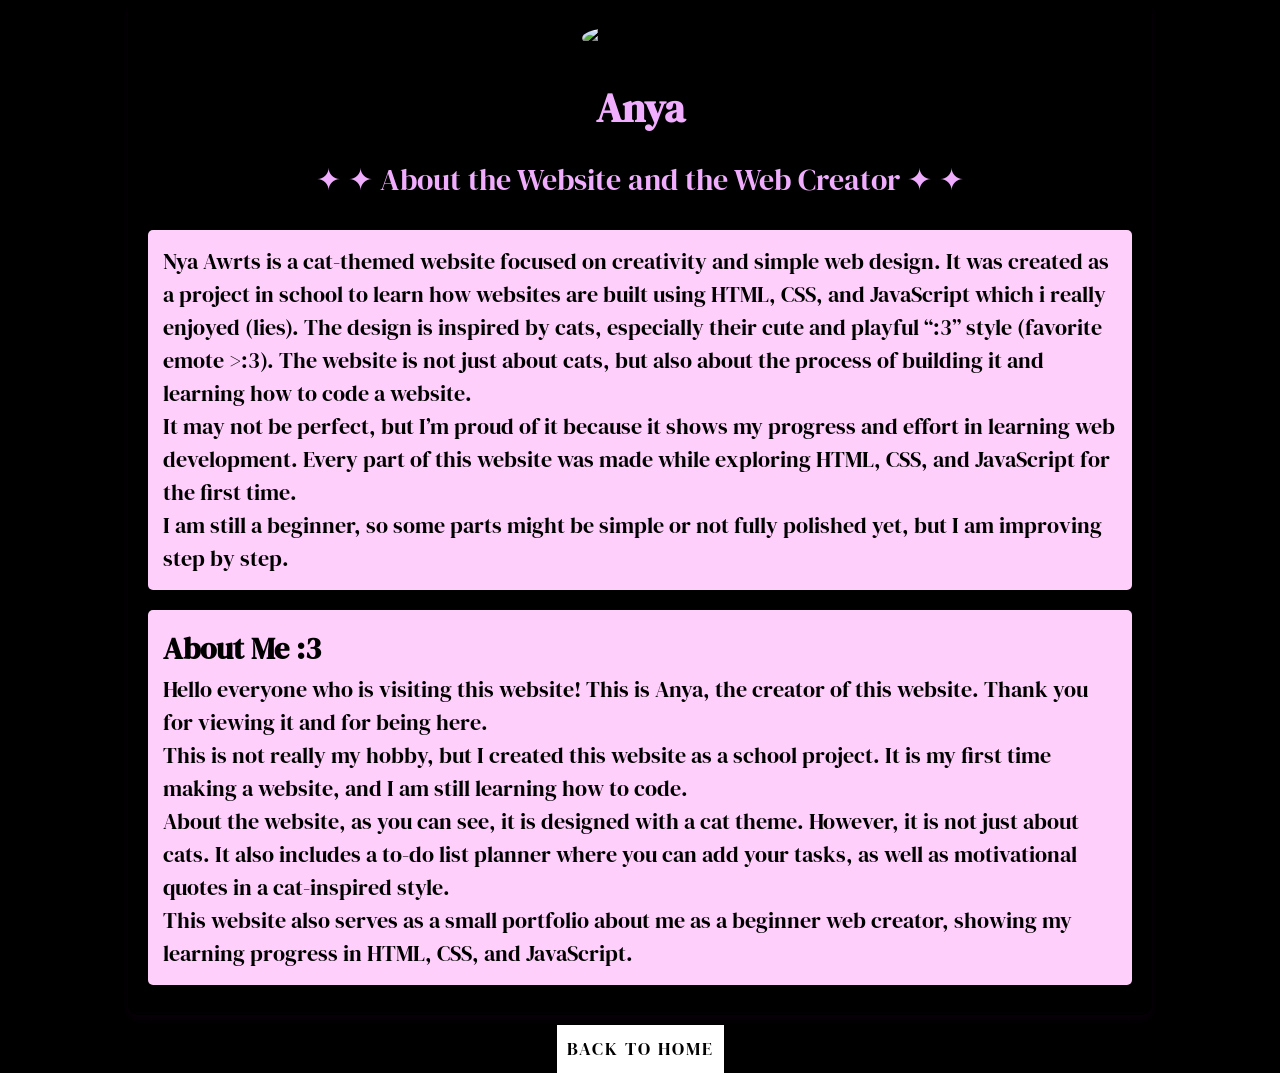
==== newpage1.html @ 8eebe8a3 "Add files via upload" ====
<!DOCTYPE html>
<html lang="en">

<head>
    <meta charset="UTF-8">
    <meta name="viewport" content="width=device-width, initial-scale=1.0">

    <link rel="stylesheet" href="style.css">

    <title>INFORMATIONS</title>
</head>

<body class="card">

    <video class="card-video" src="Nya-awrts/paw purple.mp4" muted autoplay loop></video>
   
    <div class="card-container">
        <img src="Nya-awrts/profile-sidebar.jpg" alt="profile picture" class="card-profile-pic"> 
       <div class="profile-main">
         <h2 class="card-profile-name">Anya</h2>   

         <p class="card-profile-bio"> ✦ ✦ About the Website and the Web Creator ✦ ✦</p>
        
         
            <div class="description-box">
              <p class="card-profile-description">Nya Awrts is a cat-themed website focused on creativity and simple web design. It was created as a  project in school to learn how websites are built using HTML, CSS, and JavaScript which i really enjoyed (lies).

              The design is inspired by cats, especially their cute and playful “:3” style (favorite emote >:3). The website is not just about cats, but also about the process of building it and learning how to code a website.
              </p> 
              <p class="card-profile-description"> It may not be perfect, but I’m proud of it because it shows my progress and effort in learning web development. Every part of this website was made while exploring HTML, CSS, and JavaScript for the first time.</p>
              <p class="card-profile-description"> I am still a beginner, so some parts might be simple or not fully polished yet, but I am improving step by step.</p>
            </div>      
            
              
            <div class="description-box1">
              <h2 > About Me :3 </h2>
              <p class="card-profile-description"> Hello everyone who is visiting this website! This is Anya, the creator of this website. Thank you for viewing it and for being here.</P>
              <p class="card-profile-description"> This is not really my hobby, but I created this website as a school project. It is my first time making a website, and I am still learning how to code.</p>
              <p class="card-profile-description"> About the website, as you can see, it is designed with a cat theme. However, it is not just about cats. It also includes a to-do list planner where you can add your tasks, as well as motivational quotes in a cat-inspired style.</p>
              <p class="card-profile-description"> This website also serves as a small portfolio about me as a beginner web creator, showing my learning progress in HTML, CSS, and JavaScript. </p>
            </div>
        </div>
    </div>
        
  
    <a href="index.html" class="back-button">Back to Home</a>
</body>
</html>
---- style.css ----
@import url('https://fonts.googleapis.com/css2?family=DM+Serif+Display:ital@0;1&display=swap');

:root {
    --overlay-color: rgba(116, 148, 255, 0.5);
}


*{
    box-sizing: border-box;
    margin: 0;
    padding: 0;
    font-family: 'DM Serif Display', sans-serif;
}

.showcase {
    position: relative;
    right: 0;
    width: 100%;
    min-height: 100vh;
    padding: 100px;
    display: flex;
    justify-content: space-between;
    align-items: center;
    background-color: rgb(0, 0, 0);
    color: rgb(255, 255, 255);
    z-index: 2;
    transition: 0.5s;
}

.showcase.active {
    right: 300px;
}
.showcase header {
    position: absolute;
    top: 0;
    left: 0;
    width: 100%;
    padding: 40px 100px;
    z-index: 1000;
    display: flex;
    align-items: center;
    justify-content: space-between;
}

.logo {
    text-transform: uppercase;
    cursor: pointer;
}

.toggle {
    position: relative;
    width: 60px;
    height: 60px;
    background: url("Nya-awrts/white\ close\ icon.png") no-repeat center; 
    background-size: 30px;
    background-position: center;
    cursor: pointer;
}


.toggle.active {
    background: url("Nya-awrts/home-button-white-icon.png") no-repeat center; 
    background-size: 30px;
    background-position: center;
}


.showcase video {
    position: absolute;
    top: 0;
    left: 0;
    width: 100%;
    height: 100%;
    object-fit: cover;
    opacity: 0.8;
}

.overlay {
    position: absolute;
    top: 0;
    left: 0;
    width: 100%;
    height: 100%;
    background-color: rgb(129, 85, 133);
    mix-blend-mode: overlay;
}

.text {
   position: relative;
   z-index: 10;
}

.text h2 {
    font-size: 5em;
    font-weight: 800;
    line-height: 1em;
    text-transform: uppercase;
}

.text h3 {
    font-size: 4em;
    font-weight: 700;
    line-height: 1em;
}

.text p {
    font-size: 1.1em;
    font-weight: 400;
    margin: 20px 0;
    max-width: 800px;
}

.text a {
    display: inline-block;
    font-size: 1.1em;
    background: rgb(255, 255, 255);
    padding: 10px 10px;
    text-decoration: none;
    color: rgb(0, 0, 0);
    margin-top: 10px;
    text-transform: uppercase;
    letter-spacing:2px;
    transition: 0.2s;
}

.text a:hover{
   letter-spacing: 6px;
   color: purple;
}

.social {
    position: absolute;
    bottom: 20px;
    z-index: 10;
    display: flex;
    justify-content: center;
    align-items: center;
}

.social li {
    list-style: none;
}

.social li a {
    display: inline-block;
    transition: 0.5s;
    margin-right: 20px;
    transform: scale(0.5)
}

.social li a:hover {
    transform: scale(0.5) translate(-15px);
}

.menu {
    background-color: rgb(0, 0, 0);
    position: absolute;
    top: 0;
    right: 0;
    width: 300px;
    height: 100%;
    display: flex;
    align-items: center;
    justify-content: center;
}

.menu ul {
    position: relative;
    list-style: none;
    text-align: justify;
}

.menu ul li a {
    text-decoration: none;
    font-size: 25px;
    color: rgb(255, 255, 255);
}

.menu ul li a:hover {
    color: purple;
}
@media (max-width:798px) {
    .showcase {
        flex-direction: column;
        padding: 40px;
    }

    .showcase header {
        padding: 40px;
    }

    .text h2 {
        font-size: 3em;
    }

    .text h3 {
        font-size: 2em;
    }
}

 
* {
    box-sizing: border-box; 
}

body {
    background-color: rgb(0, 0, 0);
    color: rgb(0, 0, 0);
    font-family: 'DM Serif Display', serif;
    line-height: 1.6;
    place-items: center;
    margin: 0;
    min-height: 100vh;
    display: flex;
    justify-content: center;
    align-items: center;
    flex-direction: column;
}

.card-container {
    background-size: cover;
    background-position: center;
    background-repeat: no-repeat;
    min-height: 100vh;
    padding: 20px;
    border-radius: 10px;
    width: 80%;
    box-shadow: 0 4px 8px rgba(102, 8, 110, 0.1);
    text-align: center;
   
   
}

.card-video {
    position: fixed;
    top: 0;
    left: 0;
    width: 100%;
    height: 100%;
    object-fit: cover;
    opacity: cover;
    z-index: -1;
}

.card-profile-pic {
    width: 30%;
    height: 30%;
    border-radius: 50%;
    object-fit: cover;
    border: 5px solid rgb(0, 0, 0);
    margin-bottom: 20px;
   
}

.profile-main {
    font-size: 1.25em;
    font-weight: 500;
    margin-bottom: 10px;
}

.card-profile-name {
    font-size: 2em;
    font-weight: 700;
    margin-bottom: 10px;
    align-items: center;
    position: center;
    color: rgb(241, 173, 255);
}

.card-profile-bio {
    color: rgb(240, 173, 253);
    font-size: 1.5em;
    margin: 5px 0 10px;
    line-height: 2em;
    align-items: center;
}

.card-profile-description {
    text-align: left;
    line-height: 1.5;
    font-size: 1.1em;
    color: rgb(0, 0, 0);
}


.description-box {
    background-color: rgb(255, 207, 251);
    padding: 15px;
    border-radius: 5px;
    margin-top: 20px;
    text-align: left;
    box-shadow: 0 2px 4px rgba(0, 0, 0, 0.1);
}

.description-box1 {
    background-color: rgb(255, 207, 251);
    padding: 15px;
    border-radius: 5px;
    margin-top: 20px;
    text-align: left;
    box-shadow: 0 2px 4px rgba(0, 0, 0, 0.1);
}



.back-button {
    display: inline-block;
    font-size: 1.1em;
    background: rgb(255, 255, 255);
    padding: 10px 10px;
    text-decoration: none;
    color: rgb(0, 0, 0);
    margin-top: 10px;
    text-transform: uppercase;
    letter-spacing:2px;
    transition: 0.2s;
    bottom: 20px;
    left: 50%;
}

.back-button:hover {
    letter-spacing: 6px;
    color: purple;

}


.body {
    background-color: rgb(0, 0, 0);
    color: rgb(0, 0, 0);
    font-family: 'DM Serif Display', serif;
    line-height: 1.6;
    place-items: center;
    margin: 0;
    min-height: 100vh;
    display: flex;
    justify-content: center;
    align-items: center;
}

.carousel {
   width: 100%;
   overflow: hidden;
   background-color: rgb(230, 148, 255);
   padding: 20px 0;
   margin-top: 150px;
}

.quotes {
    text-align: center;
    font-size: 3em;
    font-weight: 700;
    color: rgb(252, 213, 255);
    margin-top: 20px;
    position: absolute;
    top: 20px;
    left: 50%;
    transform: translateX(-50%);   
}

.groups {
    flex: 0 0 auto;
    width: 390px;
    height: 350px;
    background-color: rgb(0, 0, 0);
    display: flex;
    align-items: center;
    justify-content: center;
    color: rgb(255, 254, 254);
    font-weight: bold;
    font-size: 1.5em;
    border-radius: 20px;
    margin: 0 1px;
    text-align: center;
}

.group {
    display: flex;
    width: max-content;
    animation: scroll 25s linear infinite;
}

@keyframes scroll {
    0% {
        transform: translateX(0);
    }
    100% {
        transform: translateX(-50%);
    }
}

.carousel:hover .group {
    animation-play-state: paused;
}

.back-button1 {
    display: inline-block;
    font-size: 1.1em;
    background: rgb(255, 255, 255);
    padding: 10px 10px;
    text-decoration: none;
    color: rgb(0, 0, 0);
    margin-top: 10px;
    text-transform: uppercase;
    letter-spacing:2px;
    transition: 0.2s;
    
}

.back-button1:hover {
    letter-spacing: 6px;
    color: purple;
}

.container {
    background: linear-gradient(135deg, rgb(212, 67, 200), rgb(61, 55, 61));
    padding: 10px;
    width: 100%;
    min-height: 100vh;
}

.todo-app {
    width: 100%;
    max-width: 540px;
    background: white;
    margin: 100px auto 20px;
    padding: 40px 30px 70px;
    border-radius: 10px;
}

.todo-app h2{
    color: rgb(0, 0, 0);  
    display: flex;
    align-items: center;
    margin-bottom: 20px;
}

.todo-app h2 image {
    width: 400px;
    margin-left: 20px;
    margin-bottom: 20px;
    gap: 10px;
    
}

.row {
    display: flex;
    align-items: center;
    justify-content: space-between;
    background: #edeef0;
    border-radius: 30px;
    padding-left: 20px;
    margin-bottom: 25px;
}
.todo-app input{
    flex: 1;
    border: none;
    outline: none;
    background: transparent;
    padding: 10px;
   
}
button{
    border: none;
    outline: none;
    padding: 16px 50px;
    background: #ffb3f2;
    color: #000000;
    font-size: 16px;
    cursor: pointer;
    border-radius: 40px;
}
.todo-app ul li {
    list-style: none;
    font-size: 17px;
    padding: 12px 8px 12px 50px;
    user-select: none;
    cursor: pointer;
    position: relative;
}
.todo-app ul li::before {
    content: '';
    position: absolute;
    height: 28px;
    width: 28px;
    border-radius: none;
    background-image: url(Nya-awrts/uncheck-all-icon.png);
    background-size: cover;
    background-position: center;
    top: 12px;
    left: 8px;
}
ul li.checked {
    color: #000000;
    text-decoration: line-through;
}
ul li.checked::before {
     background-image: url(Nya-awrts/selecting-all-checkmark-icon.png);
}
ul li span {
    position: absolute;
    right: 0;
    top: 5px;
    width: 40px;
    height: 40px;
    font-size: 22px;
    color: #310029;
    line-height: 40px;
    text-align: center;
    border-radius: 50%;
}
ul li span:hover {
    background:rgb(245, 193, 255) ;
}
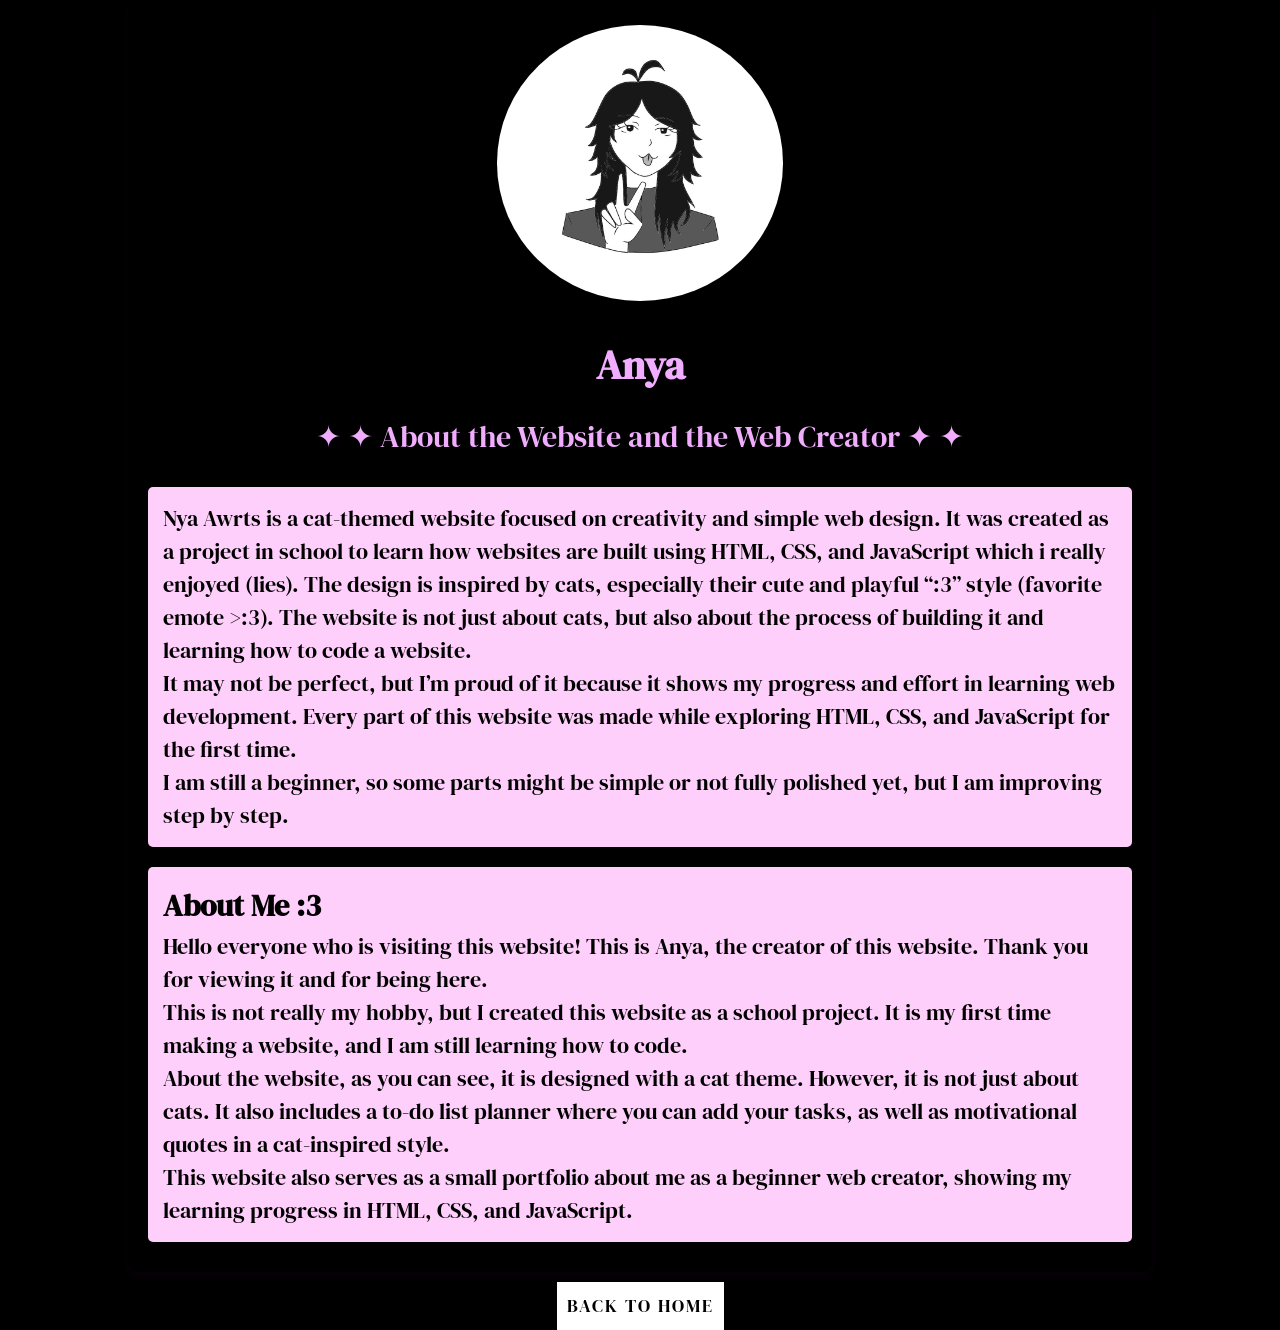
==== commit dd18e2c0: "Update newpage1.html" ====
--- a/newpage1.html
+++ b/newpage1.html
@@ -15,7 +15,7 @@
     <video class="card-video" src="Nya-awrts/paw purple.mp4" muted autoplay loop></video>
    
     <div class="card-container">
-        <img src="Nya-awrts/profile-sidebar.jpg" alt="profile picture" class="card-profile-pic"> 
+        <img src="profile-sidebar.jpg" alt="profile picture" class="card-profile-pic"> 
        <div class="profile-main">
          <h2 class="card-profile-name">Anya</h2>   
 
@@ -45,4 +45,4 @@
   
     <a href="index.html" class="back-button">Back to Home</a>
 </body>
-</html>+</html>
